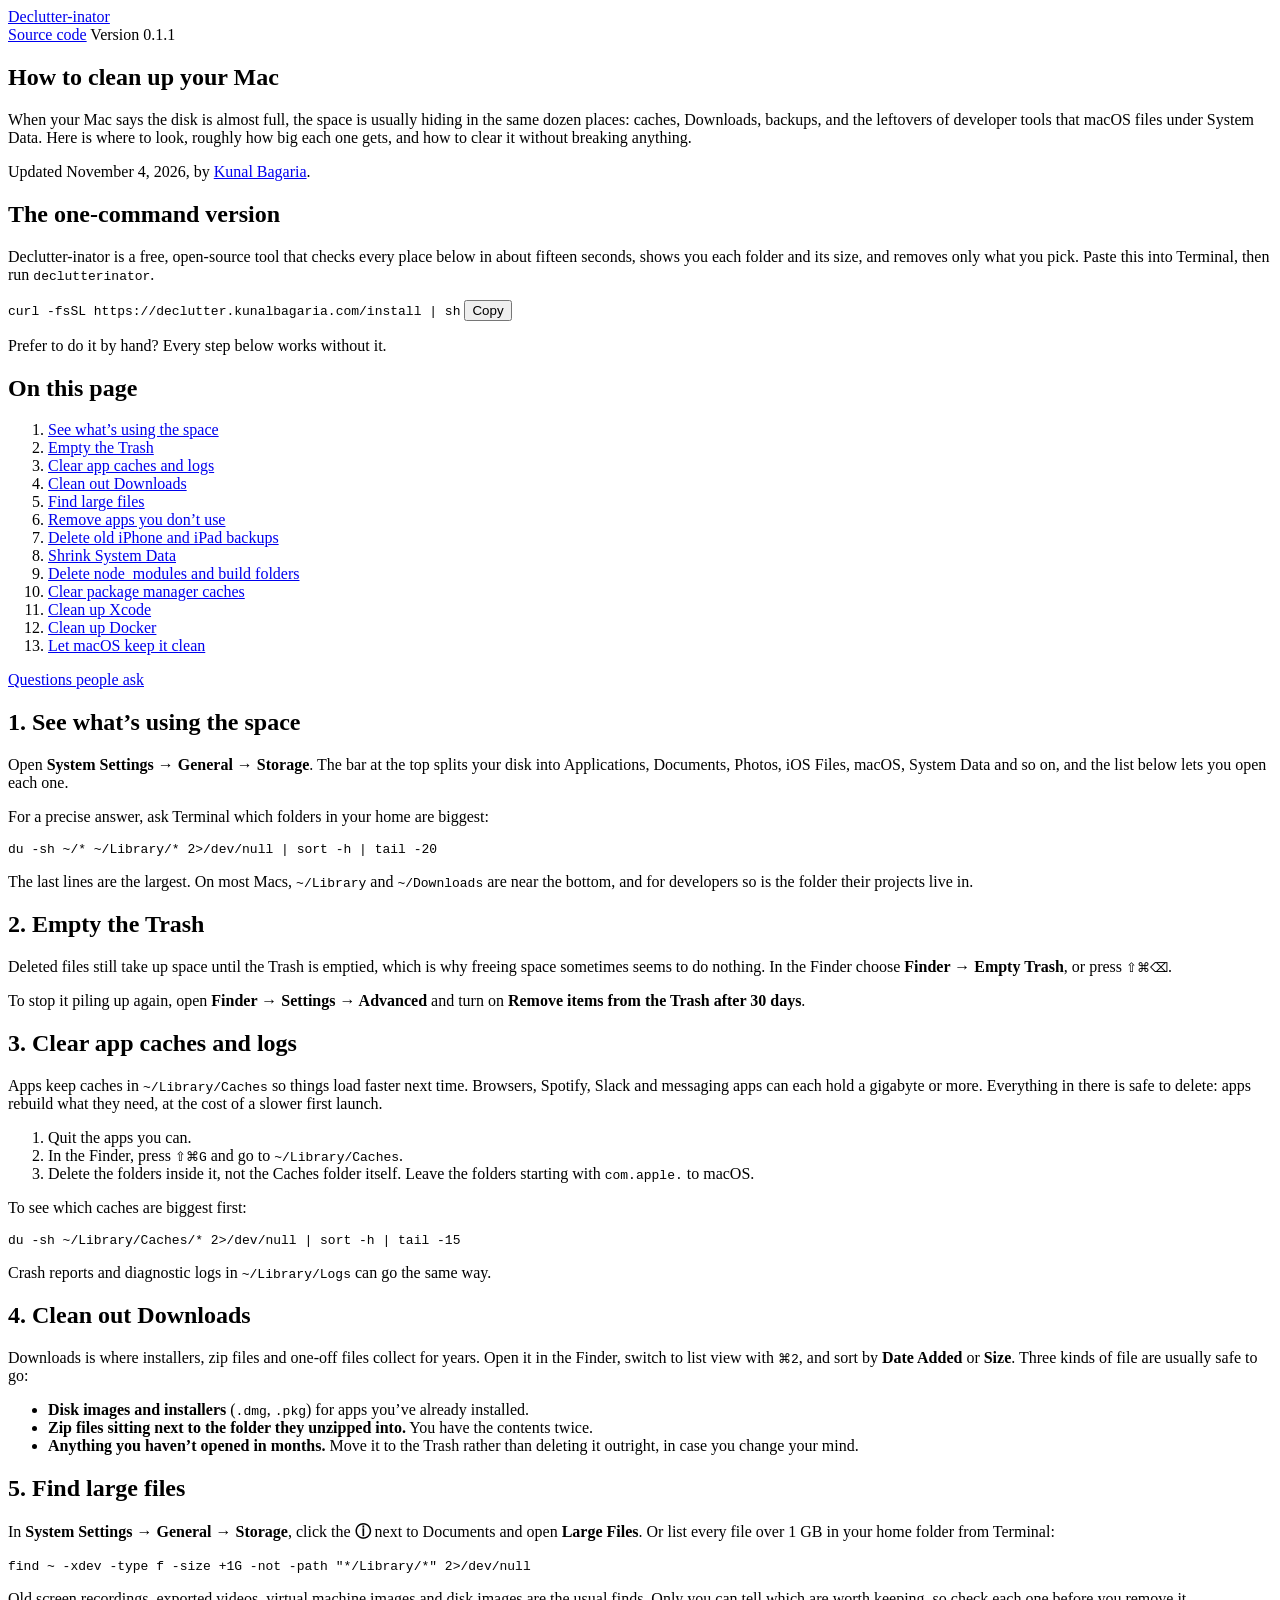
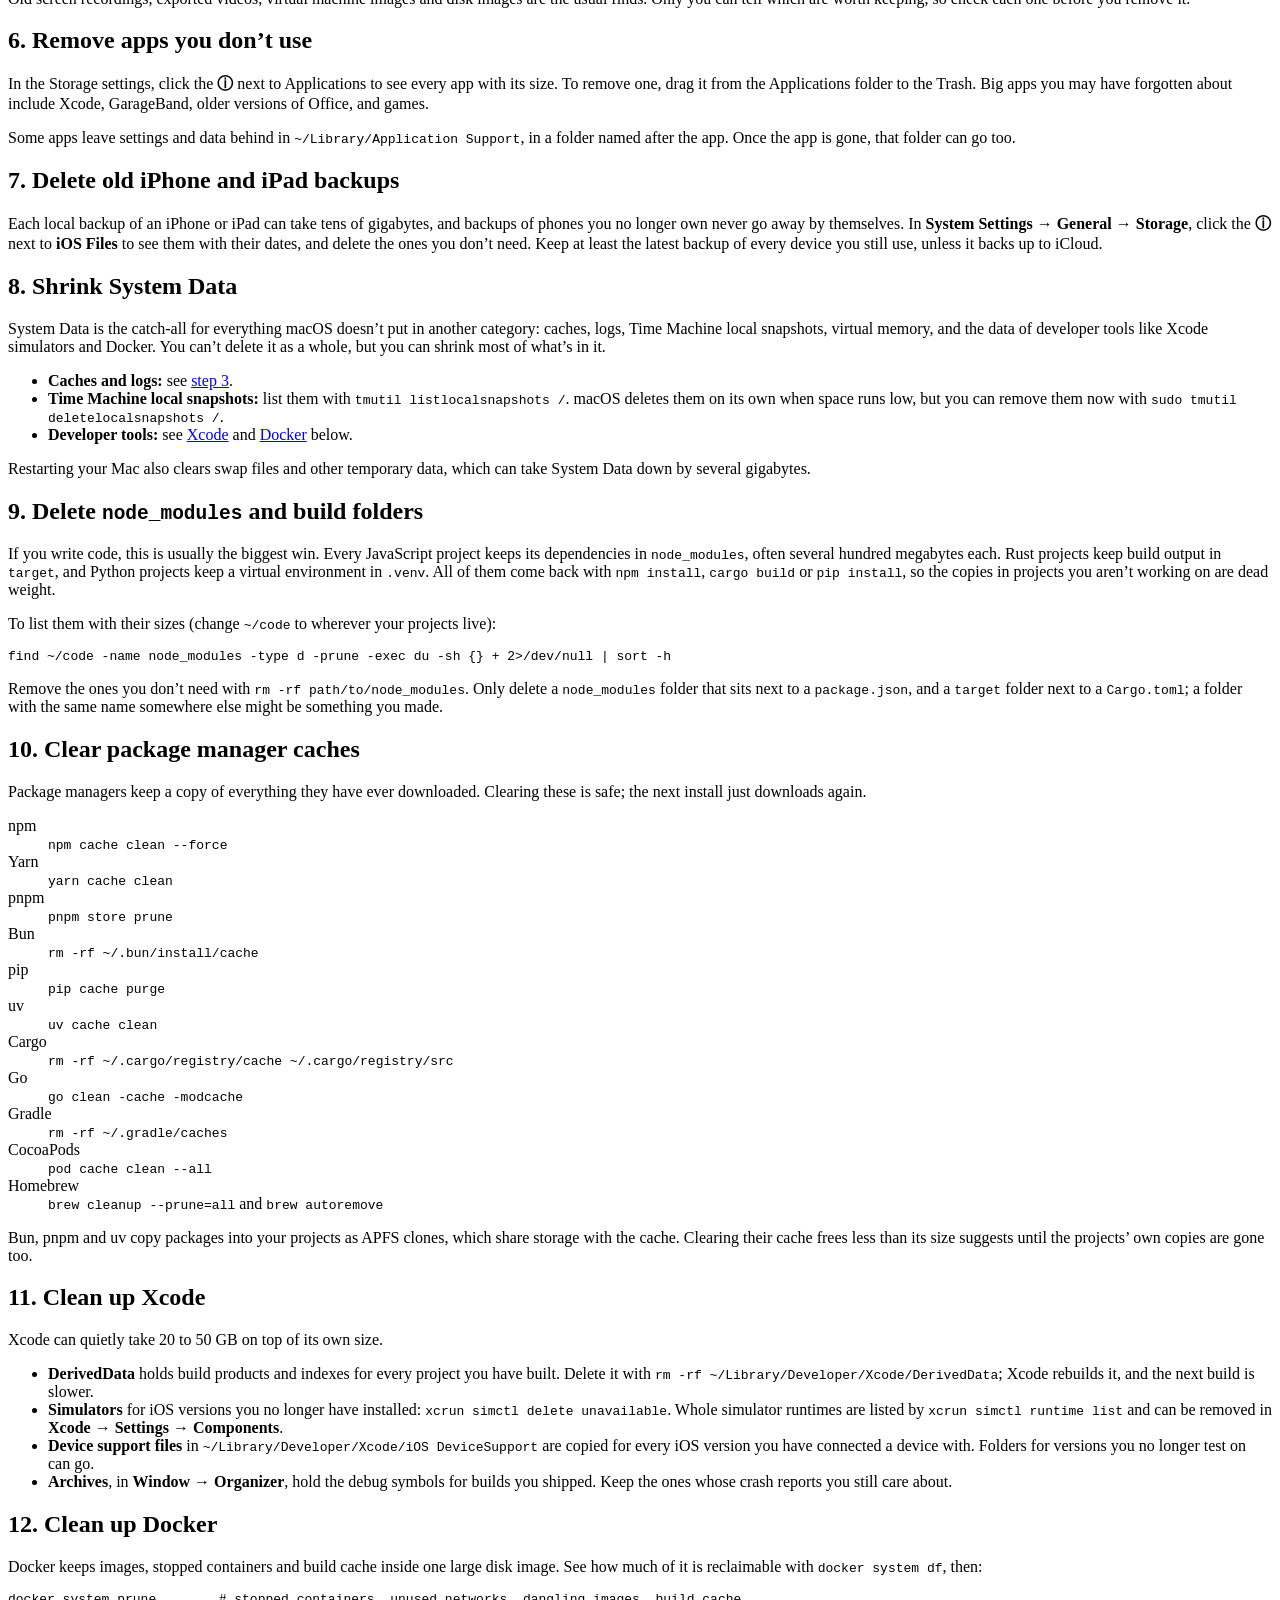
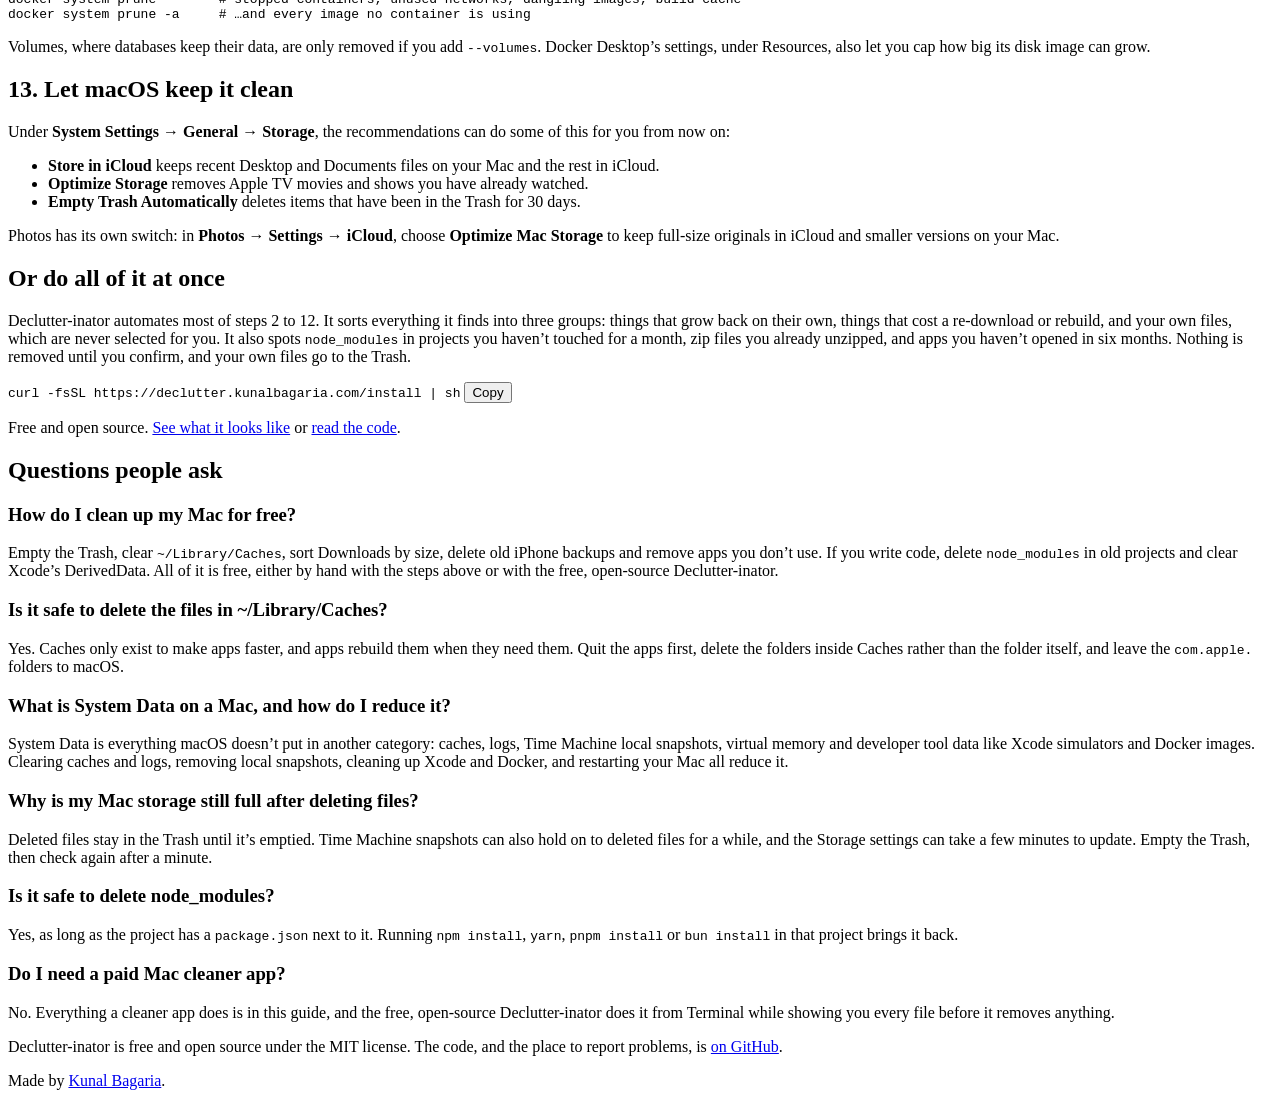
==== site/public/how-to-clean-up-your-mac/index.html @ 2e01c0cd "v0.1.1: clearer pickers, SEO, and a how-to guide CLI - Pickers now draw a ❯ cursor on the focused ro" ====
<!doctype html>
<html lang="en">
<head>
<meta charset="utf-8">
<meta name="viewport" content="width=device-width, initial-scale=1">
<title>How to Clean Up Your Mac and Free Up Disk Space (Step by Step)</title>
<meta name="description" content="Mac storage full? Here is every place macOS hides wasted space: caches, Downloads, large files, System Data, iPhone backups, Xcode, node_modules, Docker, and how to clear each one safely.">
<link rel="canonical" href="https://declutter.kunalbagaria.com/how-to-clean-up-your-mac/">
<meta name="robots" content="index, follow, max-image-preview:large, max-snippet:-1">
<meta name="author" content="Kunal Bagaria">
<meta property="og:type" content="article">
<meta property="og:site_name" content="Declutter-inator">
<meta property="og:title" content="How to clean up your Mac and free up disk space">
<meta property="og:description" content="Every place macOS hides wasted gigabytes, and how to clear each one safely, by hand or with one command.">
<meta property="og:url" content="https://declutter.kunalbagaria.com/how-to-clean-up-your-mac/">
<meta property="og:image" content="https://declutter.kunalbagaria.com/og-guide.png">
<meta property="og:image:width" content="1200">
<meta property="og:image:height" content="630">
<meta property="og:image:alt" content="How to clean up your Mac, with the Declutter-inator machine firing at a node_modules folder">
<meta property="og:locale" content="en_US">
<meta property="article:published_time" content="2026-11-04">
<meta property="article:modified_time" content="2026-11-04">
<meta name="twitter:card" content="summary_large_image">
<meta name="twitter:title" content="How to clean up your Mac and free up disk space">
<meta name="twitter:description" content="Every place macOS hides wasted gigabytes, and how to clear each one safely.">
<meta name="twitter:image" content="https://declutter.kunalbagaria.com/og-guide.png">
<meta name="theme-color" content="#fcfcfa" media="(prefers-color-scheme: light)">
<meta name="theme-color" content="#0f2a55" media="(prefers-color-scheme: dark)">
<link rel="icon" href="/favicon.svg" type="image/svg+xml">
<link rel="icon" href="/favicon-48.png" type="image/png" sizes="48x48">
<link rel="apple-touch-icon" href="/apple-touch-icon.png">
<link rel="manifest" href="/site.webmanifest">
<link rel="preload" href="/fonts/LibreCaslonText-Regular.woff2" as="font" type="font/woff2" crossorigin>
<link rel="stylesheet" href="/style.css">
<script src="/app.js" defer></script>
<script type="application/ld+json">
[
  {
    "@context": "https://schema.org",
    "@type": "Article",
    "headline": "How to clean up your Mac",
    "description": "Every place macOS hides wasted disk space, from caches and Downloads to System Data, iPhone backups, Xcode, node_modules and Docker, and how to clear each one safely.",
    "image": [
      "https://declutter.kunalbagaria.com/og-guide.png"
    ],
    "datePublished": "2026-11-04",
    "dateModified": "2026-11-04",
    "author": {
      "@type": "Person",
      "name": "Kunal Bagaria",
      "url": "https://kunalbagaria.com"
    },
    "publisher": {
      "@type": "Person",
      "name": "Kunal Bagaria",
      "url": "https://kunalbagaria.com"
    },
    "mainEntityOfPage": "https://declutter.kunalbagaria.com/how-to-clean-up-your-mac/",
    "about": [
      "Mac storage",
      "Disk cleanup",
      "macOS"
    ]
  },
  {
    "@context": "https://schema.org",
    "@type": "FAQPage",
    "mainEntity": [
      {
        "@type": "Question",
        "name": "How do I clean up my Mac for free?",
        "acceptedAnswer": {
          "@type": "Answer",
          "text": "Empty the Trash, clear ~/Library/Caches, sort Downloads by size, delete old iPhone backups and remove apps you don’t use. If you write code, delete node_modules in old projects and clear Xcode’s DerivedData. All of it is free, either by hand with the steps above or with the free, open-source Declutter-inator."
        }
      },
      {
        "@type": "Question",
        "name": "Is it safe to delete the files in ~/Library/Caches?",
        "acceptedAnswer": {
          "@type": "Answer",
          "text": "Yes. Caches only exist to make apps faster, and apps rebuild them when they need them. Quit the apps first, delete the folders inside Caches rather than the folder itself, and leave the com.apple. folders to macOS."
        }
      },
      {
        "@type": "Question",
        "name": "What is System Data on a Mac, and how do I reduce it?",
        "acceptedAnswer": {
          "@type": "Answer",
          "text": "System Data is everything macOS doesn’t put in another category: caches, logs, Time Machine local snapshots, virtual memory and developer tool data like Xcode simulators and Docker images. Clearing caches and logs, removing local snapshots, cleaning up Xcode and Docker, and restarting your Mac all reduce it."
        }
      },
      {
        "@type": "Question",
        "name": "Why is my Mac storage still full after deleting files?",
        "acceptedAnswer": {
          "@type": "Answer",
          "text": "Deleted files stay in the Trash until it’s emptied. Time Machine snapshots can also hold on to deleted files for a while, and the Storage settings can take a few minutes to update. Empty the Trash, then check again after a minute."
        }
      },
      {
        "@type": "Question",
        "name": "Is it safe to delete node_modules?",
        "acceptedAnswer": {
          "@type": "Answer",
          "text": "Yes, as long as the project has a package.json next to it. Running npm install, yarn, pnpm install or bun install in that project brings it back."
        }
      },
      {
        "@type": "Question",
        "name": "Do I need a paid Mac cleaner app?",
        "acceptedAnswer": {
          "@type": "Answer",
          "text": "No. Everything a cleaner app does is in this guide, and the free, open-source Declutter-inator does it from Terminal while showing you every file before it removes anything."
        }
      }
    ]
  },
  {
    "@context": "https://schema.org",
    "@type": "BreadcrumbList",
    "itemListElement": [
      {
        "@type": "ListItem",
        "position": 1,
        "name": "Declutter-inator",
        "item": "https://declutter.kunalbagaria.com/"
      },
      {
        "@type": "ListItem",
        "position": 2,
        "name": "How to clean up your Mac",
        "item": "https://declutter.kunalbagaria.com/how-to-clean-up-your-mac/"
      }
    ]
  }
]
</script>
</head>
<body>
<div class="page">

<header class="masthead">
  <a class="wordmark" href="/">Declutter-inator</a>
  <nav aria-label="Project">
    <a href="https://github.com/KunalBagaria/declutterinator">Source code</a>
    <span class="version">Version 0.1.1</span>
  </nav>
</header>

<main>
<article class="guide">

<header class="guide-head">
  <h1>How to clean up your Mac</h1>
  <p class="lede">When your Mac says the disk is almost full, the space is usually hiding in the same dozen places: caches, Downloads, backups, and the leftovers of developer tools that macOS files under System Data. Here is where to look, roughly how big each one gets, and how to clear it without breaking anything.</p>
  <p class="byline">Updated November 4, 2026, by <a href="https://kunalbagaria.com">Kunal Bagaria</a>.</p>
</header>

<aside class="shortcut" aria-labelledby="shortcut-title">
  <h2 id="shortcut-title">The one-command version</h2>
  <p>Declutter-inator is a free, open-source tool that checks every place below in about fifteen seconds, shows you each folder and its size, and removes only what you pick. Paste this into Terminal, then run <code>declutterinator</code>.</p>
  <div class="install">
    <code id="install-command">curl -fsSL https://declutter.kunalbagaria.com/install | sh</code>
    <button type="button" class="copy" data-copy="install-command">Copy</button>
  </div>
  <p class="fine">Prefer to do it by hand? Every step below works without it.</p>
</aside>

<nav class="toc" aria-labelledby="toc-title">
  <h2 id="toc-title">On this page</h2>
  <ol>
    <li><a href="#see-what-is-using-space">See what’s using the space</a></li>
    <li><a href="#empty-the-trash">Empty the Trash</a></li>
    <li><a href="#clear-app-caches">Clear app caches and logs</a></li>
    <li><a href="#clean-out-downloads">Clean out Downloads</a></li>
    <li><a href="#find-large-files">Find large files</a></li>
    <li><a href="#remove-unused-apps">Remove apps you don’t use</a></li>
    <li><a href="#delete-iphone-backups">Delete old iPhone and iPad backups</a></li>
    <li><a href="#shrink-system-data">Shrink System Data</a></li>
    <li><a href="#node-modules">Delete node_modules and build folders</a></li>
    <li><a href="#package-caches">Clear package manager caches</a></li>
    <li><a href="#xcode">Clean up Xcode</a></li>
    <li><a href="#docker">Clean up Docker</a></li>
    <li><a href="#let-macos-help">Let macOS keep it clean</a></li>
  </ol>
  <p><a href="#questions">Questions people ask</a></p>
</nav>

<section id="see-what-is-using-space">
  <h2><span class="n">1.</span> See what’s using the space</h2>
  <p>Open <b>System Settings → General → Storage</b>. The bar at the top splits your disk into Applications, Documents, Photos, iOS Files, macOS, System Data and so on, and the list below lets you open each one.</p>
  <p>For a precise answer, ask Terminal which folders in your home are biggest:</p>
  <pre class="cmd"><code>du -sh ~/* ~/Library/* 2&gt;/dev/null | sort -h | tail -20</code></pre>
  <p>The last lines are the largest. On most Macs, <code>~/Library</code> and <code>~/Downloads</code> are near the bottom, and for developers so is the folder their projects live in.</p>
</section>

<section id="empty-the-trash">
  <h2><span class="n">2.</span> Empty the Trash</h2>
  <p>Deleted files still take up space until the Trash is emptied, which is why freeing space sometimes seems to do nothing. In the Finder choose <b>Finder → Empty Trash</b>, or press <kbd>⇧⌘⌫</kbd>.</p>
  <p>To stop it piling up again, open <b>Finder → Settings → Advanced</b> and turn on <b>Remove items from the Trash after 30 days</b>.</p>
</section>

<section id="clear-app-caches">
  <h2><span class="n">3.</span> Clear app caches and logs</h2>
  <p>Apps keep caches in <code>~/Library/Caches</code> so things load faster next time. Browsers, Spotify, Slack and messaging apps can each hold a gigabyte or more. Everything in there is safe to delete: apps rebuild what they need, at the cost of a slower first launch.</p>
  <ol class="steps">
    <li>Quit the apps you can.</li>
    <li>In the Finder, press <kbd>⇧⌘G</kbd> and go to <code>~/Library/Caches</code>.</li>
    <li>Delete the folders inside it, not the Caches folder itself. Leave the folders starting with <code>com.apple.</code> to macOS.</li>
  </ol>
  <p>To see which caches are biggest first:</p>
  <pre class="cmd"><code>du -sh ~/Library/Caches/* 2&gt;/dev/null | sort -h | tail -15</code></pre>
  <p>Crash reports and diagnostic logs in <code>~/Library/Logs</code> can go the same way.</p>
</section>

<section id="clean-out-downloads">
  <h2><span class="n">4.</span> Clean out Downloads</h2>
  <p>Downloads is where installers, zip files and one-off files collect for years. Open it in the Finder, switch to list view with <kbd>⌘2</kbd>, and sort by <b>Date Added</b> or <b>Size</b>. Three kinds of file are usually safe to go:</p>
  <ul>
    <li><b>Disk images and installers</b> (<code>.dmg</code>, <code>.pkg</code>) for apps you’ve already installed.</li>
    <li><b>Zip files sitting next to the folder they unzipped into.</b> You have the contents twice.</li>
    <li><b>Anything you haven’t opened in months.</b> Move it to the Trash rather than deleting it outright, in case you change your mind.</li>
  </ul>
</section>

<section id="find-large-files">
  <h2><span class="n">5.</span> Find large files</h2>
  <p>In <b>System Settings → General → Storage</b>, click the <b>ⓘ</b> next to Documents and open <b>Large Files</b>. Or list every file over 1 GB in your home folder from Terminal:</p>
  <pre class="cmd"><code>find ~ -xdev -type f -size +1G -not -path "*/Library/*" 2&gt;/dev/null</code></pre>
  <p>Old screen recordings, exported videos, virtual machine images and disk images are the usual finds. Only you can tell which are worth keeping, so check each one before you remove it.</p>
</section>

<section id="remove-unused-apps">
  <h2><span class="n">6.</span> Remove apps you don’t use</h2>
  <p>In the Storage settings, click the <b>ⓘ</b> next to Applications to see every app with its size. To remove one, drag it from the Applications folder to the Trash. Big apps you may have forgotten about include Xcode, GarageBand, older versions of Office, and games.</p>
  <p>Some apps leave settings and data behind in <code>~/Library/Application Support</code>, in a folder named after the app. Once the app is gone, that folder can go too.</p>
</section>

<section id="delete-iphone-backups">
  <h2><span class="n">7.</span> Delete old iPhone and iPad backups</h2>
  <p>Each local backup of an iPhone or iPad can take tens of gigabytes, and backups of phones you no longer own never go away by themselves. In <b>System Settings → General → Storage</b>, click the <b>ⓘ</b> next to <b>iOS Files</b> to see them with their dates, and delete the ones you don’t need. Keep at least the latest backup of every device you still use, unless it backs up to iCloud.</p>
</section>

<section id="shrink-system-data">
  <h2><span class="n">8.</span> Shrink System Data</h2>
  <p>System Data is the catch-all for everything macOS doesn’t put in another category: caches, logs, Time Machine local snapshots, virtual memory, and the data of developer tools like Xcode simulators and Docker. You can’t delete it as a whole, but you can shrink most of what’s in it.</p>
  <ul>
    <li><b>Caches and logs:</b> see <a href="#clear-app-caches">step 3</a>.</li>
    <li><b>Time Machine local snapshots:</b> list them with <code>tmutil listlocalsnapshots /</code>. macOS deletes them on its own when space runs low, but you can remove them now with <code>sudo tmutil deletelocalsnapshots /</code>.</li>
    <li><b>Developer tools:</b> see <a href="#xcode">Xcode</a> and <a href="#docker">Docker</a> below.</li>
  </ul>
  <p>Restarting your Mac also clears swap files and other temporary data, which can take System Data down by several gigabytes.</p>
</section>

<section id="node-modules">
  <h2><span class="n">9.</span> Delete <code>node_modules</code> and build folders</h2>
  <p>If you write code, this is usually the biggest win. Every JavaScript project keeps its dependencies in <code>node_modules</code>, often several hundred megabytes each. Rust projects keep build output in <code>target</code>, and Python projects keep a virtual environment in <code>.venv</code>. All of them come back with <code>npm install</code>, <code>cargo build</code> or <code>pip install</code>, so the copies in projects you aren’t working on are dead weight.</p>
  <p>To list them with their sizes (change <code>~/code</code> to wherever your projects live):</p>
  <pre class="cmd"><code>find ~/code -name node_modules -type d -prune -exec du -sh {} + 2&gt;/dev/null | sort -h</code></pre>
  <p>Remove the ones you don’t need with <code>rm -rf path/to/node_modules</code>. Only delete a <code>node_modules</code> folder that sits next to a <code>package.json</code>, and a <code>target</code> folder next to a <code>Cargo.toml</code>; a folder with the same name somewhere else might be something you made.</p>
</section>

<section id="package-caches">
  <h2><span class="n">10.</span> Clear package manager caches</h2>
  <p>Package managers keep a copy of everything they have ever downloaded. Clearing these is safe; the next install just downloads again.</p>
  <dl class="tools">
    <div><dt>npm</dt><dd><code>npm cache clean --force</code></dd></div>
    <div><dt>Yarn</dt><dd><code>yarn cache clean</code></dd></div>
    <div><dt>pnpm</dt><dd><code>pnpm store prune</code></dd></div>
    <div><dt>Bun</dt><dd><code>rm -rf ~/.bun/install/cache</code></dd></div>
    <div><dt>pip</dt><dd><code>pip cache purge</code></dd></div>
    <div><dt>uv</dt><dd><code>uv cache clean</code></dd></div>
    <div><dt>Cargo</dt><dd><code>rm -rf ~/.cargo/registry/cache ~/.cargo/registry/src</code></dd></div>
    <div><dt>Go</dt><dd><code>go clean -cache -modcache</code></dd></div>
    <div><dt>Gradle</dt><dd><code>rm -rf ~/.gradle/caches</code></dd></div>
    <div><dt>CocoaPods</dt><dd><code>pod cache clean --all</code></dd></div>
    <div><dt>Homebrew</dt><dd><code>brew cleanup --prune=all</code> and <code>brew autoremove</code></dd></div>
  </dl>
  <p>Bun, pnpm and uv copy packages into your projects as APFS clones, which share storage with the cache. Clearing their cache frees less than its size suggests until the projects’ own copies are gone too.</p>
</section>

<section id="xcode">
  <h2><span class="n">11.</span> Clean up Xcode</h2>
  <p>Xcode can quietly take 20 to 50 GB on top of its own size.</p>
  <ul>
    <li><b>DerivedData</b> holds build products and indexes for every project you have built. Delete it with <code>rm -rf ~/Library/Developer/Xcode/DerivedData</code>; Xcode rebuilds it, and the next build is slower.</li>
    <li><b>Simulators</b> for iOS versions you no longer have installed: <code>xcrun simctl delete unavailable</code>. Whole simulator runtimes are listed by <code>xcrun simctl runtime list</code> and can be removed in <b>Xcode → Settings → Components</b>.</li>
    <li><b>Device support files</b> in <code>~/Library/Developer/Xcode/iOS DeviceSupport</code> are copied for every iOS version you have connected a device with. Folders for versions you no longer test on can go.</li>
    <li><b>Archives</b>, in <b>Window → Organizer</b>, hold the debug symbols for builds you shipped. Keep the ones whose crash reports you still care about.</li>
  </ul>
</section>

<section id="docker">
  <h2><span class="n">12.</span> Clean up Docker</h2>
  <p>Docker keeps images, stopped containers and build cache inside one large disk image. See how much of it is reclaimable with <code>docker system df</code>, then:</p>
  <pre class="cmd"><code>docker system prune        # stopped containers, unused networks, dangling images, build cache
docker system prune -a     # …and every image no container is using</code></pre>
  <p>Volumes, where databases keep their data, are only removed if you add <code>--volumes</code>. Docker Desktop’s settings, under Resources, also let you cap how big its disk image can grow.</p>
</section>

<section id="let-macos-help">
  <h2><span class="n">13.</span> Let macOS keep it clean</h2>
  <p>Under <b>System Settings → General → Storage</b>, the recommendations can do some of this for you from now on:</p>
  <ul>
    <li><b>Store in iCloud</b> keeps recent Desktop and Documents files on your Mac and the rest in iCloud.</li>
    <li><b>Optimize Storage</b> removes Apple TV movies and shows you have already watched.</li>
    <li><b>Empty Trash Automatically</b> deletes items that have been in the Trash for 30 days.</li>
  </ul>
  <p>Photos has its own switch: in <b>Photos → Settings → iCloud</b>, choose <b>Optimize Mac Storage</b> to keep full-size originals in iCloud and smaller versions on your Mac.</p>
</section>

<section id="all-at-once" class="shortcut-again">
  <h2>Or do all of it at once</h2>
  <p>Declutter-inator automates most of steps 2 to 12. It sorts everything it finds into three groups: things that grow back on their own, things that cost a re-download or rebuild, and your own files, which are never selected for you. It also spots <code>node_modules</code> in projects you haven’t touched for a month, zip files you already unzipped, and apps you haven’t opened in six months. Nothing is removed until you confirm, and your own files go to the Trash.</p>
  <div class="install">
    <code id="install-command-2">curl -fsSL https://declutter.kunalbagaria.com/install | sh</code>
    <button type="button" class="copy" data-copy="install-command-2">Copy</button>
  </div>
  <p class="fine">Free and open source. <a href="/">See what it looks like</a> or <a href="https://github.com/KunalBagaria/declutterinator">read the code</a>.</p>
</section>

<section id="questions" class="faq">
  <h2>Questions people ask</h2>

  <h3>How do I clean up my Mac for free?</h3>
  <p>Empty the Trash, clear <code>~/Library/Caches</code>, sort Downloads by size, delete old iPhone backups and remove apps you don’t use. If you write code, delete <code>node_modules</code> in old projects and clear Xcode’s DerivedData. All of it is free, either by hand with the steps above or with the free, open-source Declutter-inator.</p>

  <h3>Is it safe to delete the files in ~/Library/Caches?</h3>
  <p>Yes. Caches only exist to make apps faster, and apps rebuild them when they need them. Quit the apps first, delete the folders inside Caches rather than the folder itself, and leave the <code>com.apple.</code> folders to macOS.</p>

  <h3>What is System Data on a Mac, and how do I reduce it?</h3>
  <p>System Data is everything macOS doesn’t put in another category: caches, logs, Time Machine local snapshots, virtual memory and developer tool data like Xcode simulators and Docker images. Clearing caches and logs, removing local snapshots, cleaning up Xcode and Docker, and restarting your Mac all reduce it.</p>

  <h3>Why is my Mac storage still full after deleting files?</h3>
  <p>Deleted files stay in the Trash until it’s emptied. Time Machine snapshots can also hold on to deleted files for a while, and the Storage settings can take a few minutes to update. Empty the Trash, then check again after a minute.</p>

  <h3>Is it safe to delete node_modules?</h3>
  <p>Yes, as long as the project has a <code>package.json</code> next to it. Running <code>npm install</code>, <code>yarn</code>, <code>pnpm install</code> or <code>bun install</code> in that project brings it back.</p>

  <h3>Do I need a paid Mac cleaner app?</h3>
  <p>No. Everything a cleaner app does is in this guide, and the free, open-source Declutter-inator does it from Terminal while showing you every file before it removes anything.</p>
</section>

</article>
</main>

<footer class="colophon">
  <p>Declutter-inator is free and open source under the MIT license. The code, and the place to report problems, is <a href="https://github.com/KunalBagaria/declutterinator">on GitHub</a>.</p>
  <p>Made by <a href="https://kunalbagaria.com">Kunal Bagaria</a>.</p>
</footer>

</div>
</body>
</html>
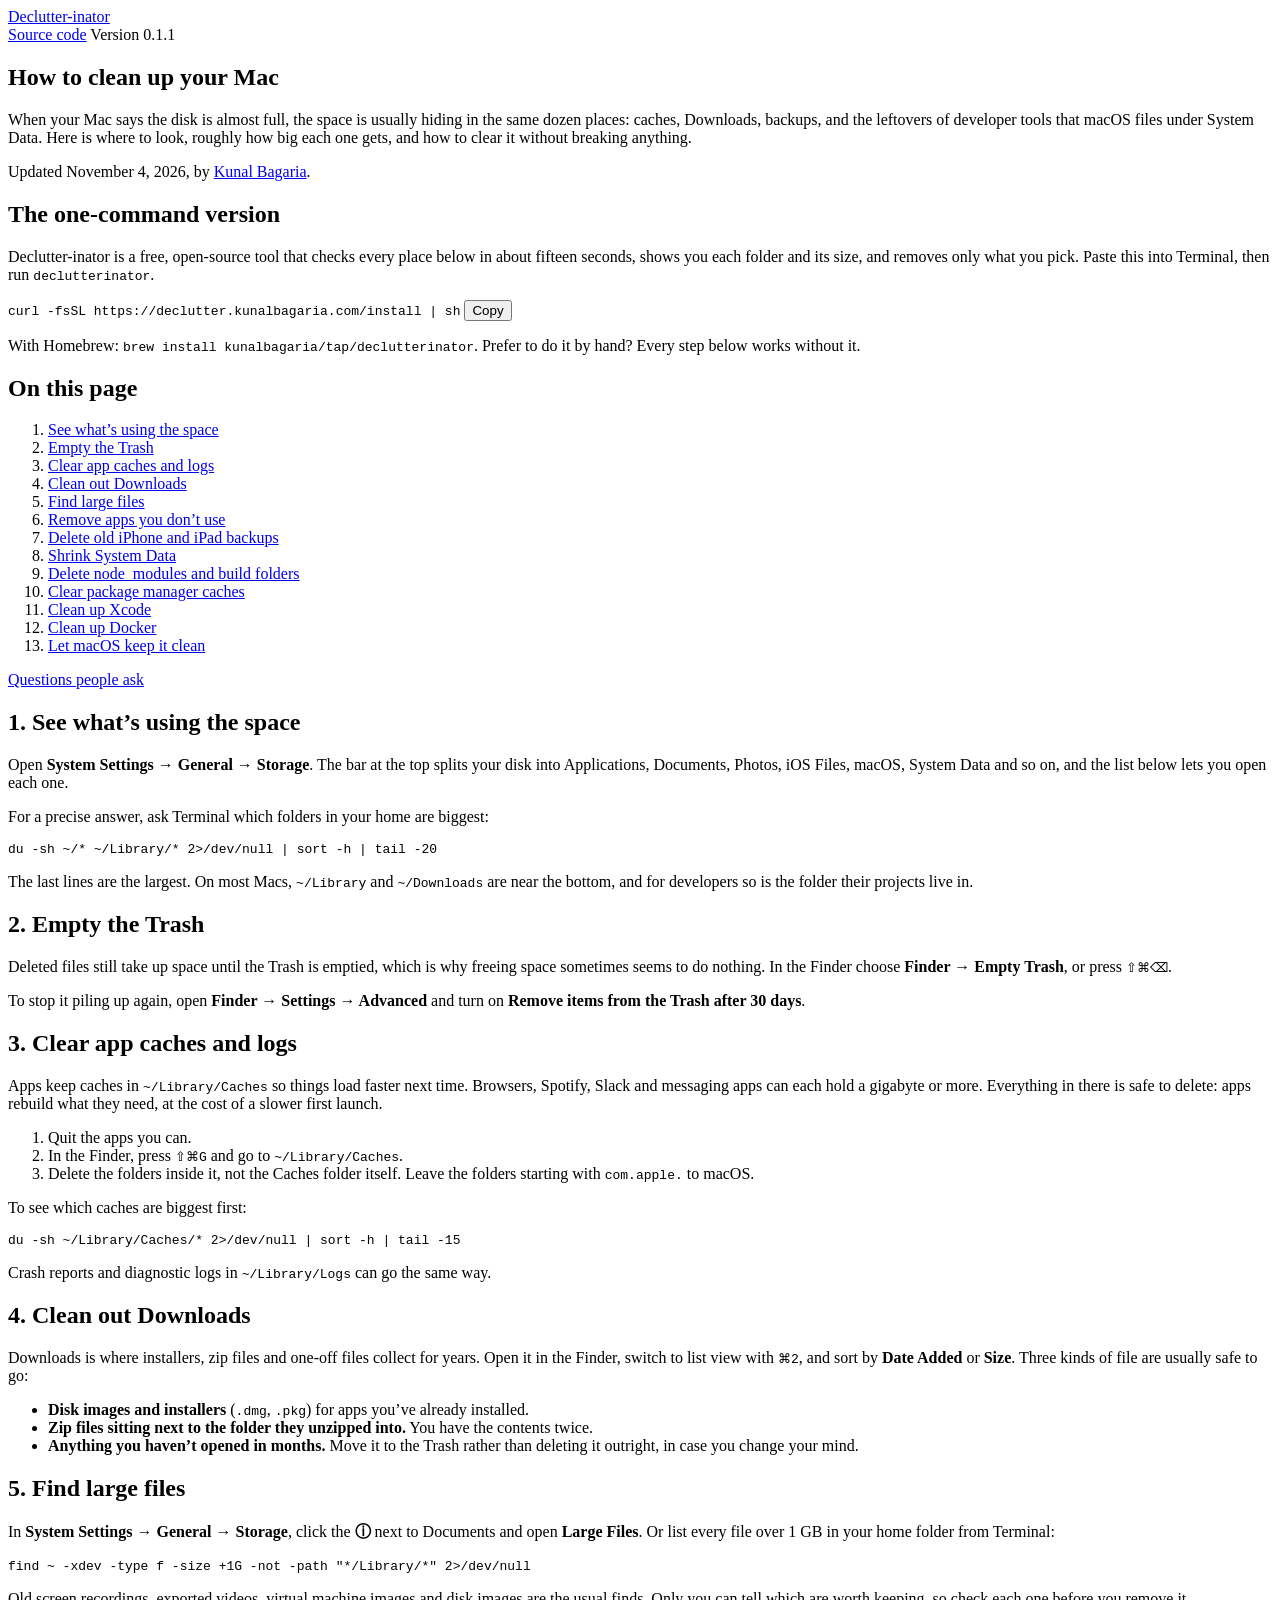
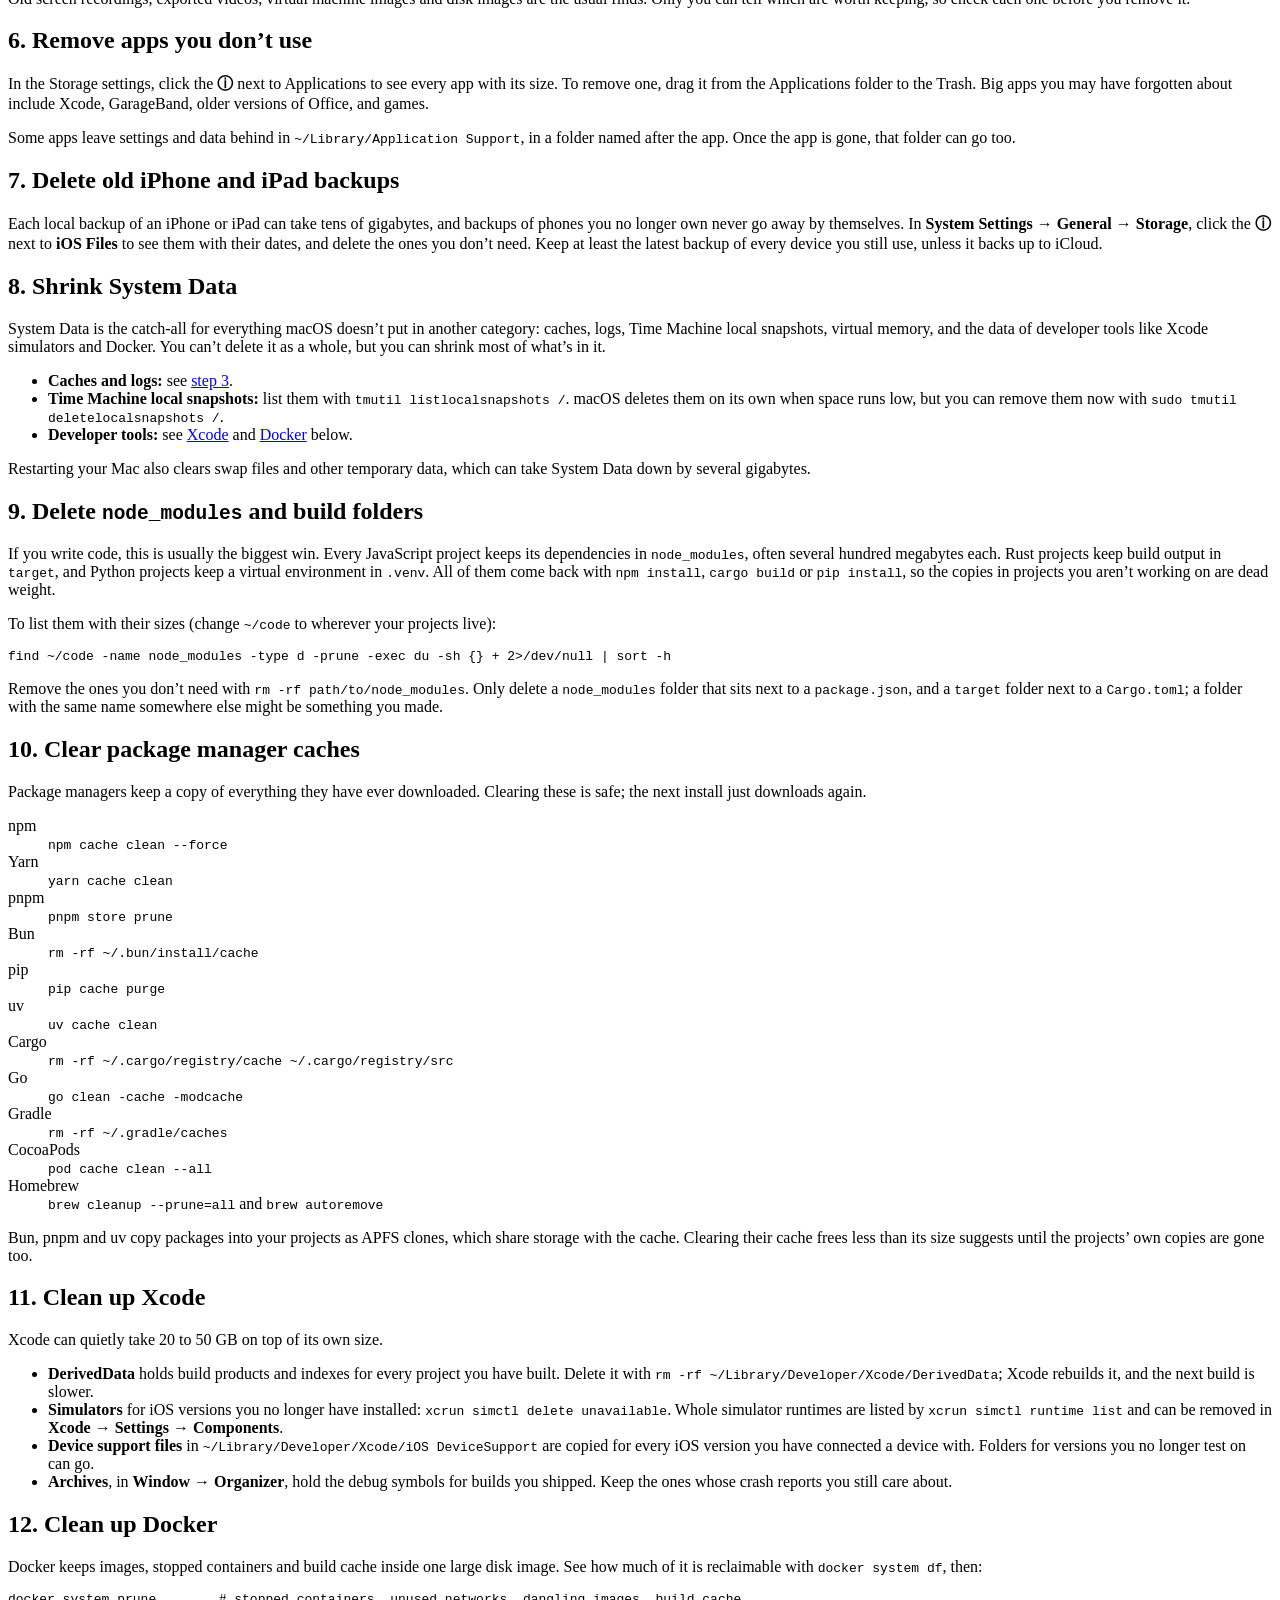
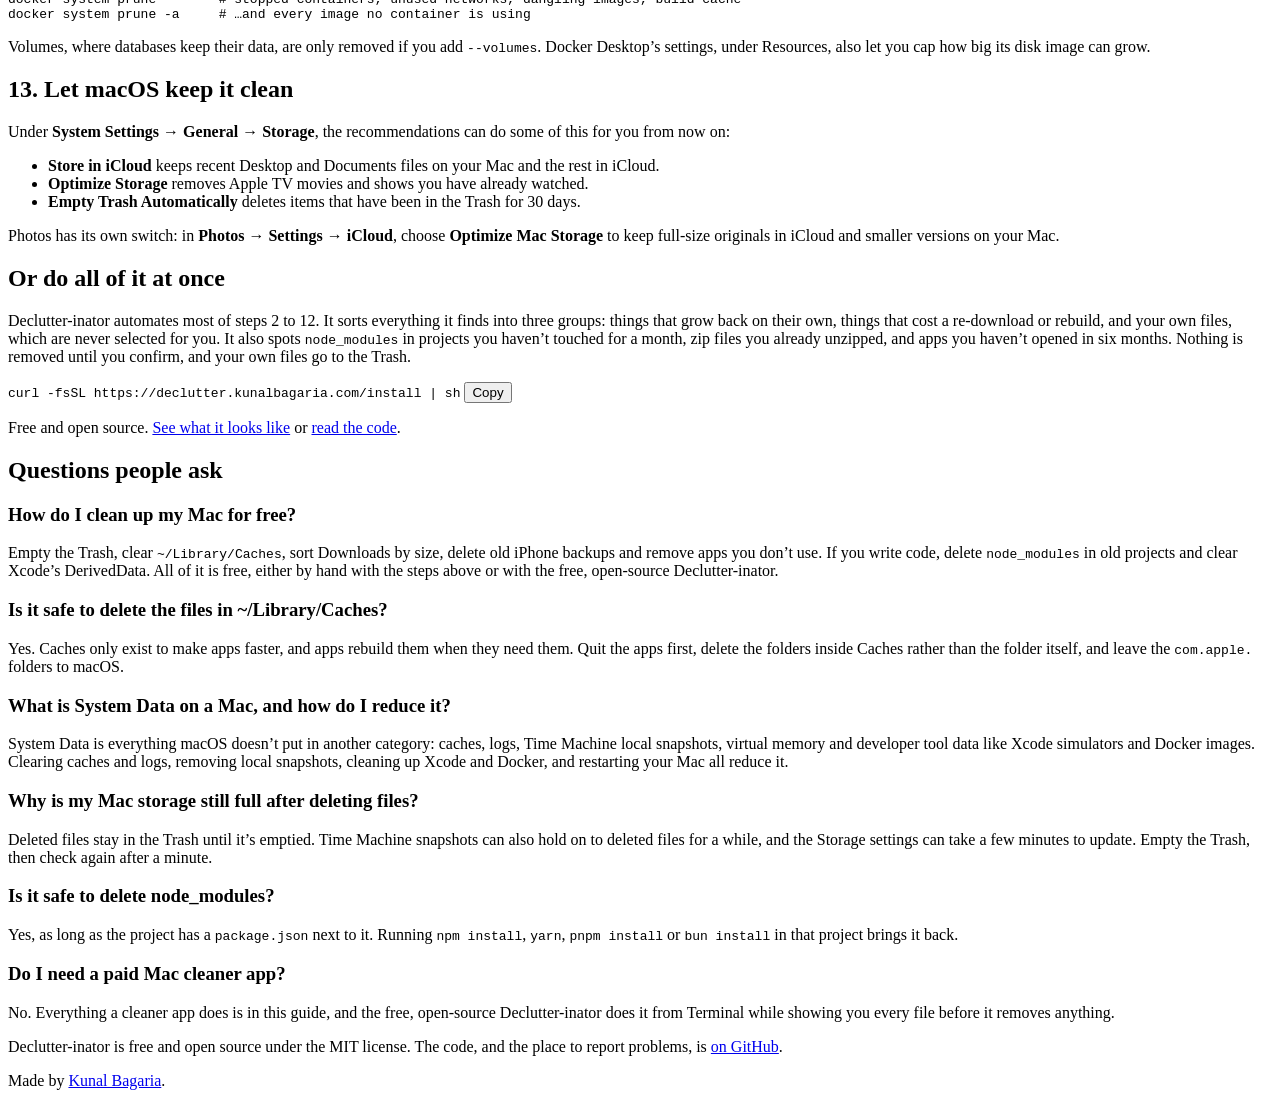
==== commit 87dcfafa: "Homebrew tap, reproducible release archives - brew install kunalbagaria/tap/declutterinator (KunalBa" ====
--- a/site/public/how-to-clean-up-your-mac/index.html
+++ b/site/public/how-to-clean-up-your-mac/index.html
@@ -164,7 +164,7 @@
     <code id="install-command">curl -fsSL https://declutter.kunalbagaria.com/install | sh</code>
     <button type="button" class="copy" data-copy="install-command">Copy</button>
   </div>
-  <p class="fine">Prefer to do it by hand? Every step below works without it.</p>
+  <p class="fine">With Homebrew: <code>brew install kunalbagaria/tap/declutterinator</code>. Prefer to do it by hand? Every step below works without it.</p>
 </aside>
 
 <nav class="toc" aria-labelledby="toc-title">
